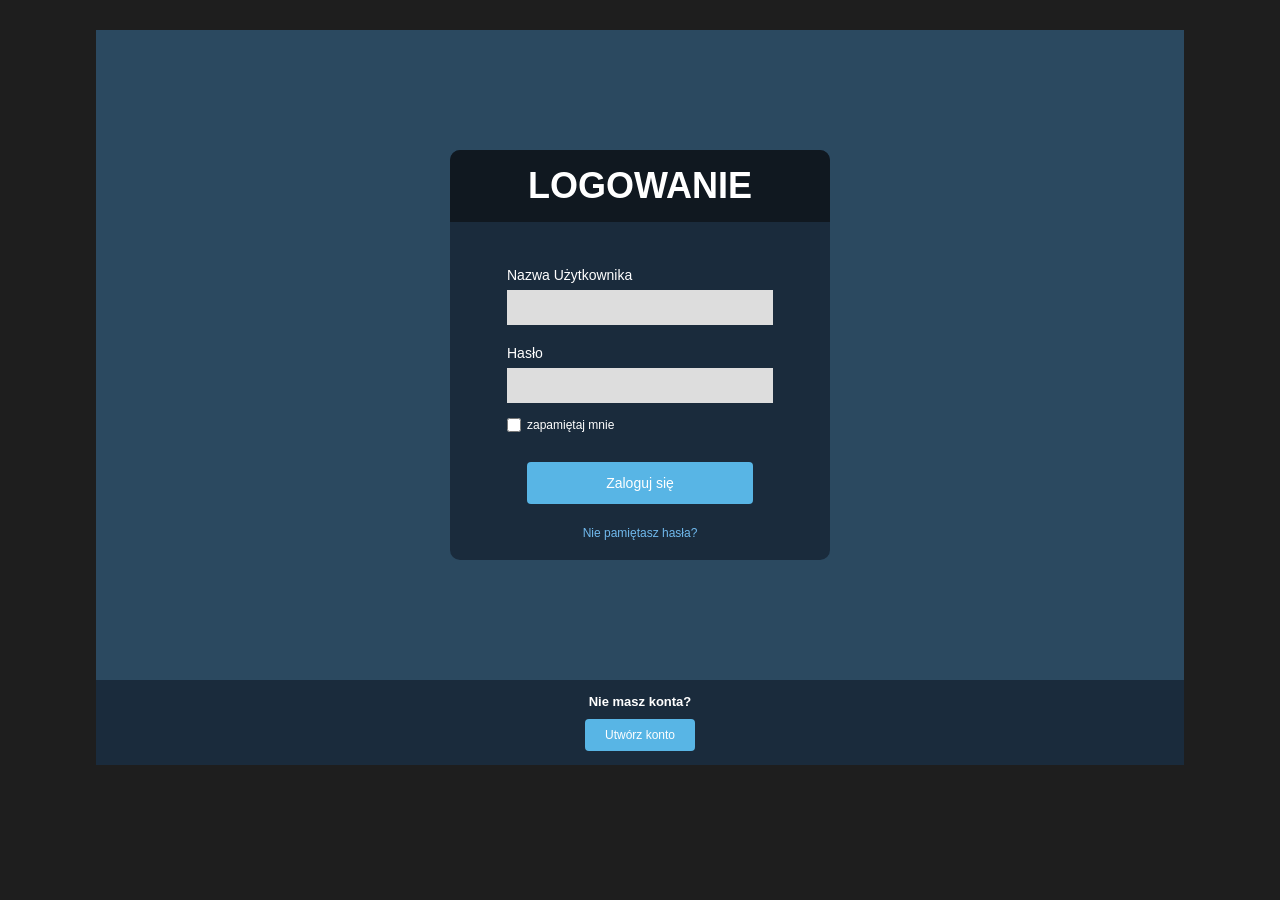
==== frontend/logowanie.html @ 25a67a48 "zmiana nazw niektorych plikow i stworzenie folderow do zdjec" ====
<!DOCTYPE html>
<html lang="pl">
<head>
    <meta charset="UTF-8">
    <meta name="viewport" content="width=device-width, initial-scale=1.0">
    <title>Logowanie</title>
    <link rel="stylesheet" href="styl-logowania.css">
</head>
<body>

    <main class="strona">

        

        <section class="panel">

            <div class="formularz">

                <h1>LOGOWANIE</h1>

                <form>
                    <label for="login">Nazwa Użytkownika</label>
                    <input type="text" id="login" name="login">

                    <label for="haslo">Hasło</label>
                    <input type="password" id="haslo" name="haslo">

                    <div class="zapamietaj">
                        <input type="checkbox" id="zapamietaj">
                        <label for="zapamietaj">zapamiętaj mnie</label>
                    </div>

                    <button type="submit">Zaloguj się</button>
                </form>

                <a href="#" class="odzyskaj">Nie pamiętasz hasła?</a>

            </div>

        </section>

        <footer>
            <p>Nie masz konta?</p>
            <a href="#" class="rejestracja">Utwórz konto</a>
        </footer>

    </main>

</body>
</html>
---- frontend/styl-logowania.css ----
* {
    box-sizing: border-box;
    margin: 0;
    padding: 0;
}

body {
    background-color: #1e1e1e;
    font-family: Arial, sans-serif;
    color: white;
}

.strona {
    width: 85%;
    max-width: 1400px;
    margin: 30px auto;
}

.nazwa-strony {
    color: #777;
    font-size: 16px;
    margin-bottom: 12px;
}

.panel {
    background-color: #2b4960;
    min-height: 650px;
    display: flex;
    justify-content: center;
    align-items: center;
    padding: 40px;
}

.formularz {
    width: 380px;
    background-color: #1a2b3c;
    border-radius: 10px;
    text-align: center;
    padding-bottom: 20px;
    overflow: hidden;
}

h1 {
    background-color: #101820;
    font-size: 36px;
    padding: 15px 0;
    margin-bottom: 45px;
}

form {
    width: 70%;
    margin: auto;
    text-align: left;
}

form label {
    display: block;
    font-size: 14px;
    margin-bottom: 7px;
}

form input[type="text"],
form input[type="password"] {
    width: 100%;
    height: 35px;
    border: none;
    background-color: #ddd;
    margin-bottom: 20px;
    padding: 7px;
    font-size: 14px;
}

.zapamietaj {
    display: flex;
    align-items: center;
    gap: 6px;
    margin-top: -5px;
}

.zapamietaj input {
    width: 14px;
    height: 14px;
}

.zapamietaj label {
    font-size: 12px;
    margin: 0;
}

button {
    display: block;
    width: 85%;
    margin: 30px auto 0;
    height: 42px;
    border: none;
    border-radius: 4px;
    background-color: #58b5e5;
    color: white;
    font-size: 14px;
    cursor: pointer;
}

button:hover,
.rejestracja:hover {
    background-color: #3699ce;
}

.odzyskaj {
    display: block;
    margin-top: 22px;
    color: #70b9ed;
    font-size: 12px;
    text-decoration: none;
}

footer {
    background-color: #1a2b3c;
    min-height: 85px;
    display: flex;
    flex-direction: column;
    align-items: center;
    justify-content: center;
    gap: 10px;
}

footer p {
    font-size: 13px;
    font-weight: bold;
}

.rejestracja {
    background-color: #58b5e5;
    color: white;
    text-decoration: none;
    font-size: 12px;
    padding: 9px 20px;
    border-radius: 4px;
}
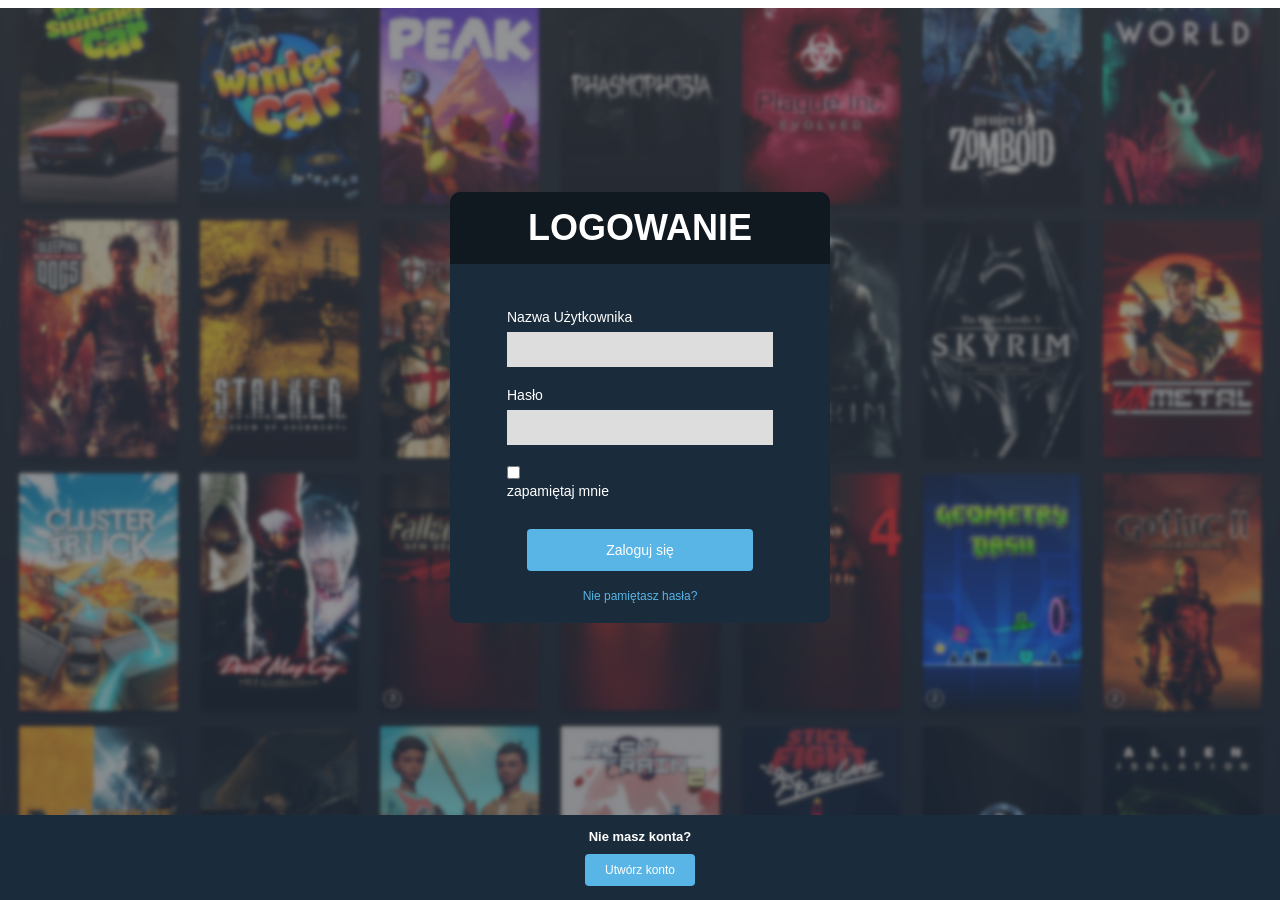
==== commit ffe67fdd: "dodano logowanie i rejestracje" ====
--- a/frontend/logowanie.html
+++ b/frontend/logowanie.html
@@ -7,6 +7,7 @@
     <title>Logowanie</title>
     <link rel="stylesheet" href="styl-logowania.css">
 </head>
+<script src="logowanie.js" defer></script>
 <body>
 
     <main class="strona">
@@ -19,9 +20,10 @@
 
                 <h1>LOGOWANIE</h1>
 
-                <form>
-                    <label for="login">Nazwa Użytkownika</label>
-                    <input type="text" id="login" name="login">
+                <form id="login-form">
+                    <p id="blad" style="color: #ff6b6b; font-size: 13px;"></p>
+                    <label for="nazwa">Nazwa Użytkownika</label>
+                    <input type="text" id="nazwa" name="nazwa">
 
                     <label for="haslo">Hasło</label>
                     <input type="password" id="haslo" name="haslo">
@@ -42,7 +44,7 @@
 
         <footer>
             <p>Nie masz konta?</p>
-            <a href="#" class="rejestracja">Utwórz konto</a>
+            <a href="../frontend/rejestracja.html" class="rejestracja">Utwórz konto</a>
         </footer>
 
     </main>
--- a/frontend/styl-logowania.css
+++ b/frontend/styl-logowania.css
@@ -1,4 +1,3 @@
-
 * {
     box-sizing: border-box;
     margin: 0;
@@ -6,26 +5,25 @@
 }
 
 body {
-    background-color: #1e1e1e;
+    min-height: 100vh;
     font-family: Arial, sans-serif;
     color: white;
+    background-image: url("./zdjecia/tlo-do-rejestracji.png");
+    background-size: cover;
+    background-position: center;
+    background-repeat: no-repeat;
 }
 
 .strona {
-    width: 85%;
-    max-width: 1400px;
-    margin: 30px auto;
-}
-
-.nazwa-strony {
-    color: #777;
-    font-size: 16px;
-    margin-bottom: 12px;
+    min-height: 100vh;
+    width: 100%;
+    display: flex;
+    flex-direction: column;
 }
 
 .panel {
-    background-color: #2b4960;
-    min-height: 650px;
+
+    flex: 1;
     display: flex;
     justify-content: center;
     align-items: center;
@@ -71,23 +69,6 @@
     font-size: 14px;
 }
 
-.zapamietaj {
-    display: flex;
-    align-items: center;
-    gap: 6px;
-    margin-top: -5px;
-}
-
-.zapamietaj input {
-    width: 14px;
-    height: 14px;
-}
-
-.zapamietaj label {
-    font-size: 12px;
-    margin: 0;
-}
-
 button {
     display: block;
     width: 85%;
@@ -106,16 +87,9 @@
     background-color: #3699ce;
 }
 
-.odzyskaj {
-    display: block;
-    margin-top: 22px;
-    color: #70b9ed;
-    font-size: 12px;
-    text-decoration: none;
-}
-
 footer {
     background-color: #1a2b3c;
+    width: 100%;
     min-height: 85px;
     display: flex;
     flex-direction: column;
@@ -129,6 +103,14 @@
     font-weight: bold;
 }
 
+.odzyskaj {
+    display: block;
+    margin-top: 18px;
+    color: #58b5e5;
+    text-decoration: none;
+    font-size: 12px;
+}
+
 .rejestracja {
     background-color: #58b5e5;
     color: white;
@@ -136,4 +118,4 @@
     font-size: 12px;
     padding: 9px 20px;
     border-radius: 4px;
-}
+}
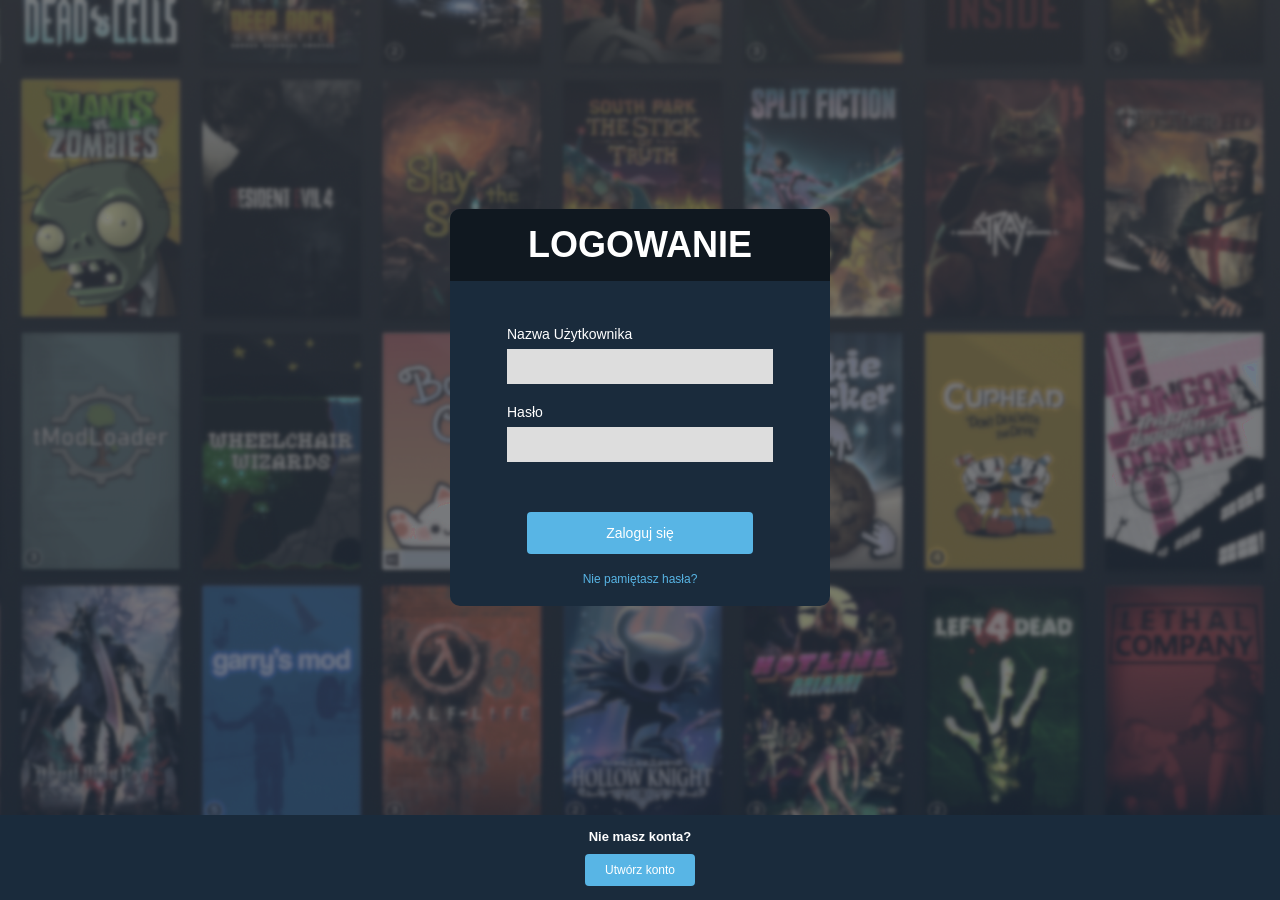
==== commit c76762fc: "dodano dockera" ====
--- a/frontend/logowanie.html
+++ b/frontend/logowanie.html
@@ -28,15 +28,10 @@
                     <label for="haslo">Hasło</label>
                     <input type="password" id="haslo" name="haslo">
 
-                    <div class="zapamietaj">
-                        <input type="checkbox" id="zapamietaj">
-                        <label for="zapamietaj">zapamiętaj mnie</label>
-                    </div>
-
                     <button type="submit">Zaloguj się</button>
                 </form>
 
-                <a href="#" class="odzyskaj">Nie pamiętasz hasła?</a>
+                <a href="../frontend/haslo.html" class="odzyskaj">Nie pamiętasz hasła?</a>
 
             </div>
 
--- a/frontend/styl-logowania.css
+++ b/frontend/styl-logowania.css
@@ -8,7 +8,7 @@
     min-height: 100vh;
     font-family: Arial, sans-serif;
     color: white;
-    background-image: url("./zdjecia/tlo-do-rejestracji.png");
+    background-image: url("./zdjecia/tlo-do-logowania.png");
     background-size: cover;
     background-position: center;
     background-repeat: no-repeat;
